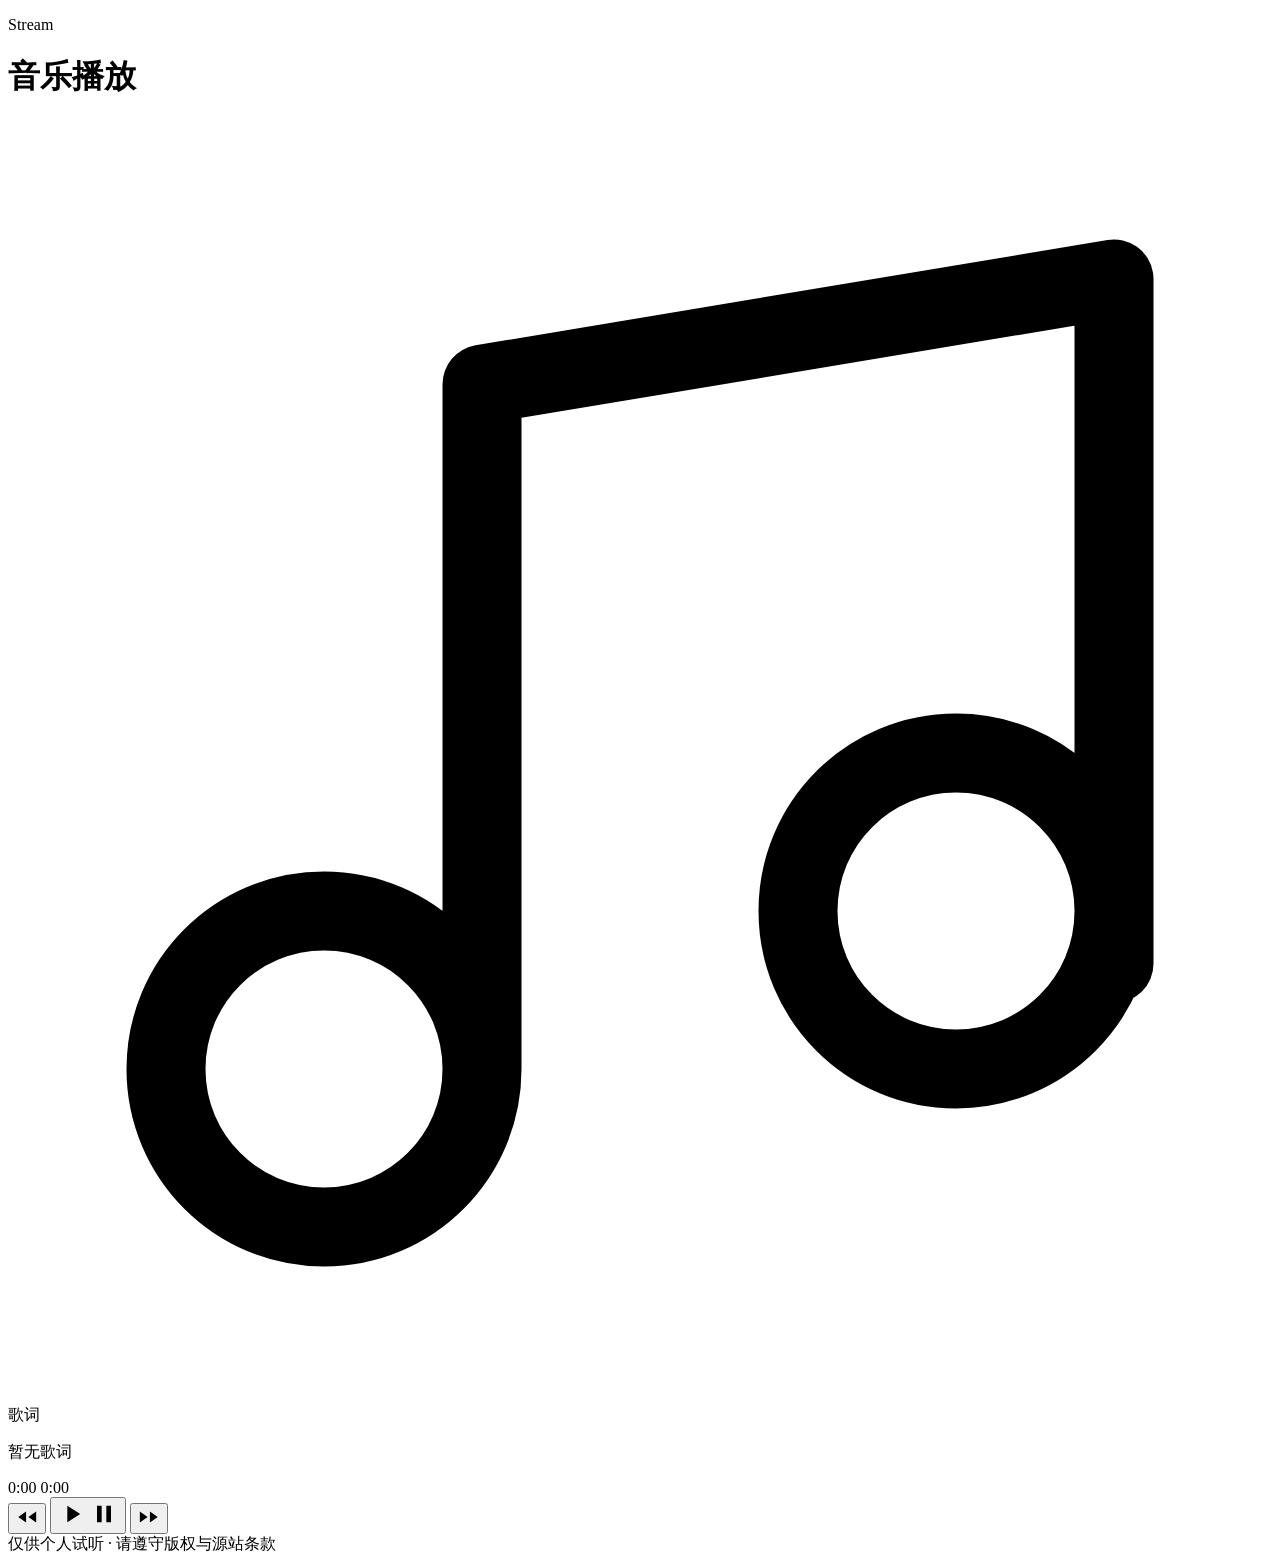
==== index.html @ 1179d0aa "Add files via upload" ====
<!DOCTYPE html>
<html lang="zh-CN">
  <head>
    <meta charset="UTF-8" />
    <meta name="viewport" content="width=device-width, initial-scale=1, viewport-fit=cover" />
    <meta name="theme-color" content="#0f1419" />
    <meta name="apple-mobile-web-app-capable" content="yes" />
    <meta name="apple-mobile-web-app-status-bar-style" content="black-translucent" />
    <title>在线播放</title>
    <link rel="preconnect" href="https://fonts.googleapis.com" />
    <link rel="preconnect" href="https://fonts.gstatic.com" crossorigin />
    <link
      href="https://fonts.googleapis.com/css2?family=DM+Sans:ital,opsz,wght@0,9..40,400;0,9..40,500;0,9..40,600;0,9..40,700&family=Outfit:wght@400;500;600;700&display=swap"
      rel="stylesheet"
    />
    <link rel="stylesheet" href="css/variables.css" />
    <link rel="stylesheet" href="css/reset.css" />
    <link rel="stylesheet" href="css/layout.css" />
    <link rel="stylesheet" href="css/player.css" />
  </head>
  <body>
    <div class="app" id="app">
      <header class="header">
        <p class="header__eyebrow">Stream</p>
        <h1 class="header__title">音乐播放</h1>
      </header>

      <main class="main">
        <section class="hero-card" aria-label="曲目信息">
          <div class="hero-card__glow" aria-hidden="true"></div>

          <div class="hero-top">
            <div class="cover cover--sm" id="cover">
              <div class="cover__placeholder" id="coverPlaceholder">
                <svg class="cover__icon" viewBox="0 0 24 24" fill="none" aria-hidden="true">
                  <path
                    d="M9 18V5l12-2v13M9 18c0 1.66-1.34 3-3 3s-3-1.34-3-3 1.34-3 3-3 3 1.34 3 3zm12-3c0 1.66-1.34 3-3 3s-3-1.34-3-3 1.34-3 3-3 3 1.34 3 3z"
                    stroke="currentColor"
                    stroke-width="1.5"
                    stroke-linecap="round"
                    stroke-linejoin="round"
                  />
                </svg>
              </div>
              <img class="cover__img" id="coverImg" alt="" width="120" height="120" hidden />
            </div>

            <div class="hero-meta">
              <div class="meta-item" id="rowSong" hidden>
                <span class="meta-item__k">歌曲</span>
                <span class="meta-item__v" id="metaSong"></span>
              </div>
              <div class="meta-item" id="rowArtist" hidden>
                <span class="meta-item__k">歌手</span>
                <span class="meta-item__v" id="metaArtist"></span>
              </div>
              <div class="meta-item" id="rowAlbum" hidden>
                <span class="meta-item__k">专辑</span>
                <span class="meta-item__v" id="metaAlbum"></span>
              </div>
              <!-- <p class="hero-meta__source" id="audioSourceUrl" hidden></p> -->
            </div>
          </div>

          <div class="lyrics" id="lyricsRoot" aria-label="歌词">
            <p class="lyrics__label">歌词</p>
            <div class="lyrics__viewport">
              <div class="lyrics__scroll" id="lyricsScroll" role="log" aria-live="polite">
                <p class="lyrics__placeholder" id="lyricsPlaceholder">暂无歌词</p>
              </div>
            </div>
          </div>
        </section>

        <section class="panel" aria-label="播放控制">
          <div class="progress" id="progressWrap">
            <div class="progress__bar" id="progressBar" role="progressbar" aria-valuemin="0" aria-valuemax="100" aria-valuenow="0">
              <div class="progress__fill" id="progressFill"></div>
            </div>
            <div class="progress__times">
              <span id="timeCurrent">0:00</span>
              <span id="timeTotal">0:00</span>
            </div>
          </div>

          <div class="controls">
            <button type="button" class="btn btn--ghost" id="btnRewind" aria-label="后退 10 秒">
              <svg viewBox="0 0 24 24" width="22" height="22" fill="none" aria-hidden="true">
                <path d="M11 18V6l-8.5 6 8.5 6zm11 0V6l-8.5 6L22 18z" fill="currentColor" />
              </svg>
            </button>
            <button type="button" class="btn btn--primary" id="btnPlay" aria-label="播放">
              <svg class="icon-play" viewBox="0 0 24 24" width="28" height="28" fill="currentColor" aria-hidden="true">
                <path d="M8 5v14l11-7z" />
              </svg>
              <svg class="icon-pause" viewBox="0 0 24 24" width="28" height="28" fill="currentColor" aria-hidden="true">
                <path d="M6 19h4V5H6v14zm8-14v14h4V5h-4z" />
              </svg>
            </button>
            <button type="button" class="btn btn--ghost" id="btnForward" aria-label="前进 10 秒">
              <svg viewBox="0 0 24 24" width="22" height="22" fill="none" aria-hidden="true">
                <path d="M13 18V6l8.5 6L13 18zM2 18V6l8.5 6L2 18z" fill="currentColor" />
              </svg>
            </button>
          </div>
        </section>

        <p class="error" id="errorMsg" role="alert" hidden></p>
      </main>

      <footer class="footer">
        <span>仅供个人试听 · 请遵守版权与源站条款</span>
      </footer>
    </div>

    <audio id="audio" preload="metadata" playsinline></audio>

    <script src="js/config.js" defer></script>
    <script src="js/format.js" defer></script>
    <script src="js/url-resolver.js" defer></script>
    <script src="js/lyrics-parser.js" defer></script>
    <script src="js/audio-controller.js" defer></script>
    <script src="js/ui.js" defer></script>
    <script src="js/app.js" defer></script>
  </body>
</html>
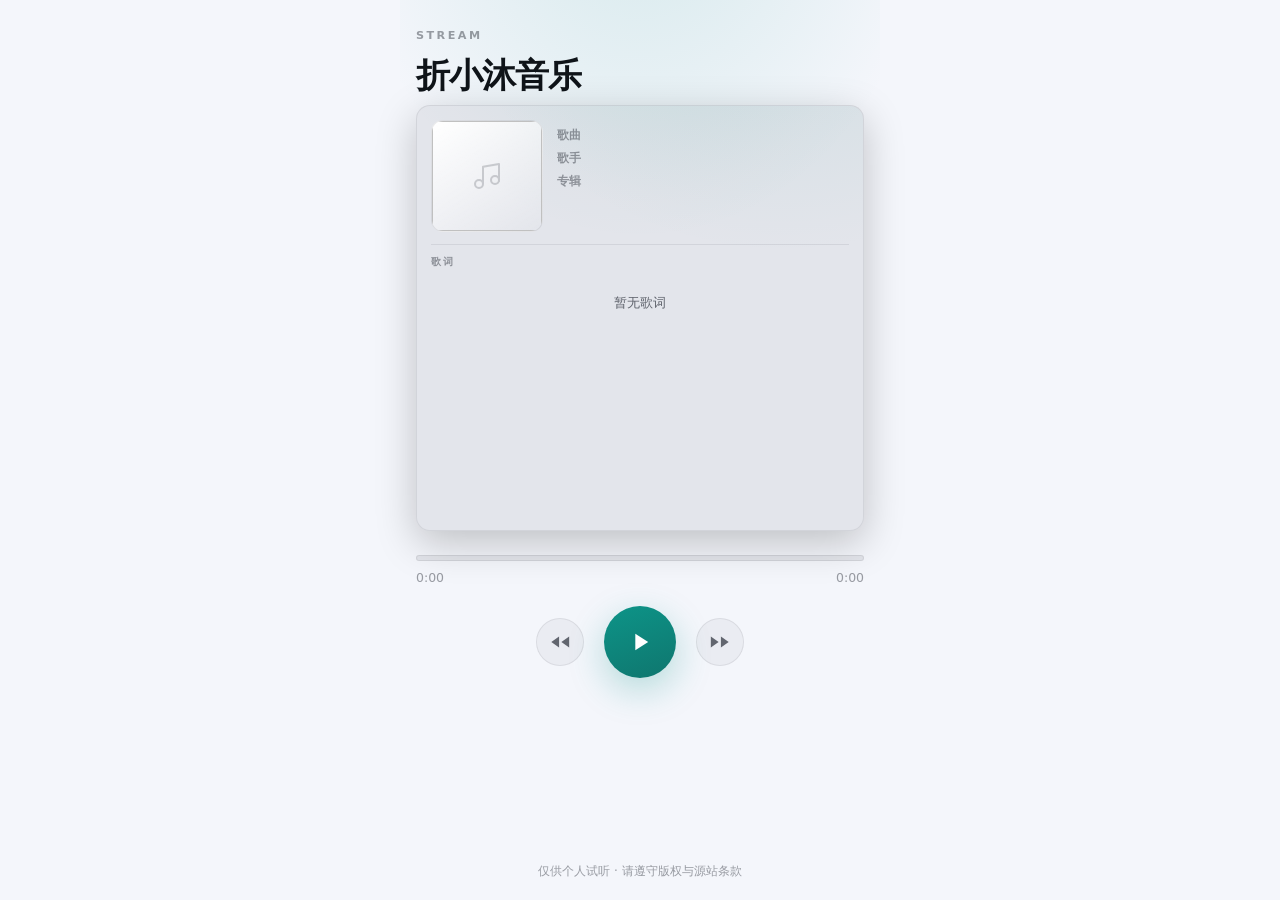
==== commit d7cb2050: "Update index.html" ====
--- a/index.html
+++ b/index.html
@@ -22,7 +22,7 @@
     <div class="app" id="app">
       <header class="header">
         <p class="header__eyebrow">Stream</p>
-        <h1 class="header__title">音乐播放</h1>
+        <h1 class="header__title">折小沐音乐</h1>
       </header>
 
       <main class="main">
--- a/css/variables.css
+++ b/css/variables.css
@@ -0,0 +1,50 @@
+:root {
+  color-scheme: dark light;
+  --font-sans: "DM Sans", "Outfit", system-ui, -apple-system, "Segoe UI", sans-serif;
+  --font-display: "Outfit", "DM Sans", system-ui, sans-serif;
+
+  --bg-base: #0c0f14;
+  --bg-elevated: #121821;
+  --bg-card: rgba(255, 255, 255, 0.04);
+  --bg-card-strong: rgba(255, 255, 255, 0.07);
+
+  --text-primary: #f2f5f9;
+  --text-secondary: rgba(242, 245, 249, 0.62);
+  --text-muted: rgba(242, 245, 249, 0.38);
+
+  --accent: #5eead4;
+  --accent-dim: rgba(94, 234, 212, 0.15);
+  --accent-ring: rgba(94, 234, 212, 0.35);
+
+  --danger: #fb7185;
+  --border: rgba(255, 255, 255, 0.08);
+  --shadow-lg: 0 24px 80px rgba(0, 0, 0, 0.45);
+
+  --radius-lg: 22px;
+  --radius-md: 14px;
+  --radius-pill: 999px;
+
+  --ease-out: cubic-bezier(0.22, 1, 0.36, 1);
+  --space-page: max(16px, env(safe-area-inset-left, 0px));
+  --space-bottom: max(20px, env(safe-area-inset-bottom, 0px));
+}
+
+@media (prefers-color-scheme: light) {
+  :root {
+    --bg-base: #f4f6fb;
+    --bg-elevated: #ffffff;
+    --bg-card: rgba(15, 20, 30, 0.04);
+    --bg-card-strong: rgba(15, 20, 30, 0.07);
+
+    --text-primary: #0f1419;
+    --text-secondary: rgba(15, 20, 30, 0.62);
+    --text-muted: rgba(15, 20, 30, 0.4);
+
+    --accent: #0d9488;
+    --accent-dim: rgba(13, 148, 136, 0.12);
+    --accent-ring: rgba(13, 148, 136, 0.28);
+
+    --border: rgba(15, 20, 30, 0.08);
+    --shadow-lg: 0 20px 60px rgba(15, 23, 42, 0.12);
+  }
+}
--- a/css/layout.css
+++ b/css/layout.css
@@ -0,0 +1,53 @@
+.app {
+  min-height: 100dvh;
+  display: flex;
+  flex-direction: column;
+  padding: 20px var(--space-page) var(--space-bottom);
+  max-width: 480px;
+  margin: 0 auto;
+  background: radial-gradient(120% 80% at 50% -20%, rgba(94, 234, 212, 0.12), transparent 50%),
+    var(--bg-base);
+}
+
+.header {
+  padding: 8px 0 4px;
+}
+
+.header__eyebrow {
+  margin: 0;
+  font-size: 0.7rem;
+  font-weight: 600;
+  letter-spacing: 0.22em;
+  text-transform: uppercase;
+  color: var(--text-muted);
+}
+
+.header__title {
+  margin: 6px 0 0;
+  font-family: var(--font-display);
+  font-size: clamp(1.75rem, 5vw, 2.1rem);
+  font-weight: 700;
+  letter-spacing: -0.03em;
+}
+
+.main {
+  flex: 1;
+  display: flex;
+  flex-direction: column;
+  gap: 20px;
+  padding-bottom: 12px;
+}
+
+.footer {
+  padding-top: 8px;
+  font-size: 0.75rem;
+  color: var(--text-muted);
+  text-align: center;
+}
+
+@media (prefers-color-scheme: light) {
+  .app {
+    background: radial-gradient(120% 80% at 50% -15%, rgba(13, 148, 136, 0.14), transparent 52%),
+      var(--bg-base);
+  }
+}
--- a/css/player.css
+++ b/css/player.css
@@ -0,0 +1,315 @@
+.hero-card {
+  position: relative;
+  border-radius: var(--radius-md);
+  padding: 14px 14px 12px;
+  background: var(--bg-card-strong);
+  border: 1px solid var(--border);
+  box-shadow: 0 12px 40px rgba(0, 0, 0, 0.22);
+  overflow: hidden;
+}
+
+.hero-card__glow {
+  position: absolute;
+  inset: -50% -30% auto;
+  height: 100%;
+  background: radial-gradient(circle at 70% 0%, var(--accent-dim), transparent 55%);
+  pointer-events: none;
+}
+
+.hero-top {
+  position: relative;
+  z-index: 1;
+  display: flex;
+  align-items: flex-start;
+  gap: 14px;
+}
+
+.cover {
+  position: relative;
+  flex-shrink: 0;
+  aspect-ratio: 1;
+  width: min(112px, 26vw);
+  max-width: 112px;
+  border-radius: 12px;
+  background: linear-gradient(145deg, var(--bg-elevated), rgba(255, 255, 255, 0.02));
+  border: 1px solid var(--border);
+  overflow: hidden;
+}
+
+.cover__placeholder {
+  position: absolute;
+  inset: 0;
+  display: grid;
+  place-items: center;
+  width: 100%;
+  height: 100%;
+  color: var(--text-muted);
+  z-index: 0;
+}
+
+.cover__icon {
+  width: 32px;
+  height: 32px;
+  opacity: 0.45;
+}
+
+.cover__img {
+  position: absolute;
+  inset: 0;
+  z-index: 1;
+  display: block;
+  width: 100%;
+  height: 100%;
+  object-fit: cover;
+  object-position: center;
+}
+
+.hero-meta {
+  flex: 1;
+  min-width: 0;
+  padding-top: 8px;
+}
+
+.hero-meta__eyebrow {
+  margin: 0 0 6px;
+  font-size: 0.65rem;
+  font-weight: 600;
+  letter-spacing: 0.14em;
+  text-transform: uppercase;
+  color: var(--text-muted);
+}
+
+.meta-item {
+  display: flex;
+  align-items: baseline;
+  gap: 8px;
+  margin-bottom: 4px;
+  font-size: 0.88rem;
+  line-height: 1.35;
+  min-height: 1.35em;
+}
+
+.meta-item__k {
+  flex-shrink: 0;
+  min-width: 2.75em;
+  font-size: 0.72rem;
+  font-weight: 600;
+  color: var(--text-muted);
+}
+
+.meta-item__v {
+  flex: 1;
+  min-width: 0;
+  font-weight: 600;
+  color: var(--text-primary);
+  word-break: break-word;
+}
+
+.hero-meta__source {
+  margin: 8px 0 0;
+  font-size: 0.68rem;
+  line-height: 1.35;
+  color: var(--text-muted);
+  word-break: break-all;
+  max-height: 2.7em;
+  overflow: hidden;
+  display: -webkit-box;
+  -webkit-line-clamp: 2;
+  -webkit-box-orient: vertical;
+}
+
+.lyrics {
+  position: relative;
+  z-index: 1;
+  margin-top: 12px;
+  padding-top: 10px;
+  border-top: 1px solid var(--border);
+}
+
+.lyrics__label {
+  margin: 0 0 8px;
+  font-size: 0.62rem;
+  font-weight: 700;
+  letter-spacing: 0.18em;
+  text-transform: uppercase;
+  color: var(--text-muted);
+}
+
+/* 与 hero-card 同一块底板：不叠加第二层底色，避免与卡片背景不一致 */
+.lyrics__viewport {
+  border-radius: var(--radius-md);
+  border: 0;
+  background: transparent;
+  overflow: hidden;
+  height: min(240px, 38vh);
+  box-sizing: border-box;
+}
+
+.lyrics__scroll {
+  margin: 0;
+  height: 100%;
+  overflow-x: hidden;
+  overflow-y: auto;
+  overscroll-behavior: contain;
+  -webkit-overflow-scrolling: touch;
+  scroll-behavior: auto;
+  padding: 14px 14px 16px;
+  box-sizing: border-box;
+  background: transparent;
+}
+
+.lyrics-line {
+  margin: 0 auto 10px;
+  max-width: 28em;
+  padding: 5px 8px;
+  font-family: var(--font-sans);
+  font-size: 0.8125rem;
+  font-weight: 500;
+  line-height: 1.65;
+  color: var(--text-secondary);
+  text-align: center;
+  letter-spacing: 0.01em;
+  transform-origin: center center;
+  transition:
+    color 0.45s cubic-bezier(0.22, 1, 0.36, 1),
+    transform 0.5s cubic-bezier(0.22, 1, 0.36, 1),
+    font-size 0.45s cubic-bezier(0.22, 1, 0.36, 1),
+    font-weight 0.35s cubic-bezier(0.33, 1, 0.68, 1);
+}
+
+.lyrics-line:last-child {
+  margin-bottom: 0;
+}
+
+.lyrics-line.is-active {
+  color: var(--text-primary);
+  font-size: 0.95rem;
+  font-weight: 700;
+  transform: scale(1.06);
+}
+
+.lyrics__placeholder,
+.lyrics-plain {
+  margin: 0 auto;
+  max-width: 28em;
+  font-family: var(--font-sans);
+  font-size: 0.8125rem;
+  line-height: 1.7;
+  color: var(--text-secondary);
+  white-space: pre-wrap;
+  word-break: break-word;
+  text-align: center;
+}
+
+@media (prefers-reduced-motion: reduce) {
+  .lyrics-line {
+    transition: color 0.2s ease;
+  }
+
+  .lyrics-line.is-active {
+    transform: none;
+  }
+}
+
+.panel {
+  padding: 4px 0 8px;
+}
+
+.progress__bar {
+  height: 6px;
+  border-radius: var(--radius-pill);
+  background: var(--bg-card-strong);
+  border: 1px solid var(--border);
+  overflow: hidden;
+  cursor: pointer;
+  touch-action: none;
+}
+
+.progress__fill {
+  height: 100%;
+  width: 0%;
+  border-radius: inherit;
+  background: linear-gradient(90deg, var(--accent), #a7f3d0);
+  transition: width 0.08s linear;
+}
+
+.progress__times {
+  display: flex;
+  justify-content: space-between;
+  margin-top: 8px;
+  font-size: 0.78rem;
+  font-variant-numeric: tabular-nums;
+  color: var(--text-muted);
+}
+
+.controls {
+  display: flex;
+  align-items: center;
+  justify-content: center;
+  gap: 20px;
+  margin-top: 18px;
+}
+
+.btn {
+  display: inline-flex;
+  align-items: center;
+  justify-content: center;
+  border-radius: var(--radius-pill);
+  transition: transform 0.2s var(--ease-out), background 0.2s var(--ease-out), opacity 0.2s;
+}
+
+.btn:active {
+  transform: scale(0.96);
+}
+
+.btn--ghost {
+  width: 48px;
+  height: 48px;
+  color: var(--text-secondary);
+  background: var(--bg-card);
+  border: 1px solid var(--border);
+}
+
+.btn--ghost:hover {
+  color: var(--text-primary);
+  background: var(--bg-card-strong);
+}
+
+.btn--primary {
+  width: 72px;
+  height: 72px;
+  color: #042f2e;
+  background: linear-gradient(160deg, #5eead4, #2dd4bf);
+  box-shadow: 0 12px 40px rgba(45, 212, 191, 0.35);
+}
+
+/* 播放/暂停互斥显示（避免仅用 hidden 在部分环境下同时露出两个图标） */
+.btn--primary .icon-pause {
+  display: none;
+}
+
+.btn--primary.is-playing .icon-play {
+  display: none;
+}
+
+.btn--primary.is-playing .icon-pause {
+  display: block;
+}
+
+@media (prefers-color-scheme: light) {
+  .btn--primary {
+    color: #fff;
+    background: linear-gradient(160deg, #0d9488, #0f766e);
+    box-shadow: 0 12px 36px rgba(13, 148, 136, 0.28);
+  }
+}
+
+.error {
+  margin: 0;
+  padding: 12px 14px;
+  border-radius: var(--radius-md);
+  font-size: 0.88rem;
+  color: var(--danger);
+  background: rgba(251, 113, 133, 0.08);
+  border: 1px solid rgba(251, 113, 133, 0.25);
+}
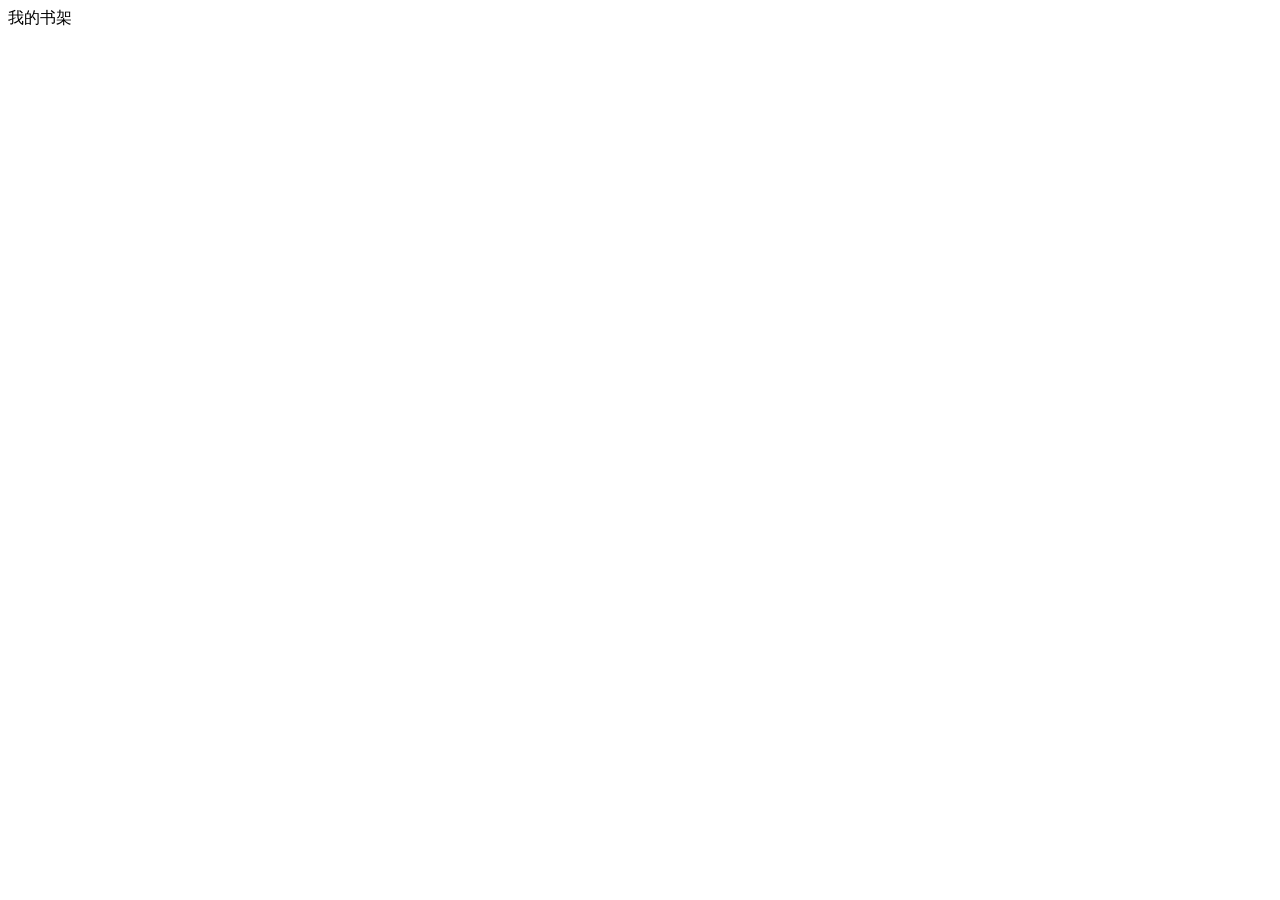
==== commit 7be60c22: "Add files via upload" ====
--- a/index.html
+++ b/index.html
@@ -1,126 +1,18 @@
 <!DOCTYPE html>
 <html lang="zh-CN">
-  <head>
-    <meta charset="UTF-8" />
-    <meta name="viewport" content="width=device-width, initial-scale=1, viewport-fit=cover" />
-    <meta name="theme-color" content="#0f1419" />
-    <meta name="apple-mobile-web-app-capable" content="yes" />
-    <meta name="apple-mobile-web-app-status-bar-style" content="black-translucent" />
-    <title>在线播放</title>
-    <link rel="preconnect" href="https://fonts.googleapis.com" />
-    <link rel="preconnect" href="https://fonts.gstatic.com" crossorigin />
-    <link
-      href="https://fonts.googleapis.com/css2?family=DM+Sans:ital,opsz,wght@0,9..40,400;0,9..40,500;0,9..40,600;0,9..40,700&family=Outfit:wght@400;500;600;700&display=swap"
-      rel="stylesheet"
-    />
-    <link rel="stylesheet" href="css/variables.css" />
-    <link rel="stylesheet" href="css/reset.css" />
-    <link rel="stylesheet" href="css/layout.css" />
-    <link rel="stylesheet" href="css/player.css" />
-  </head>
-  <body>
-    <div class="app" id="app">
-      <header class="header">
-        <p class="header__eyebrow">Stream</p>
-        <h1 class="header__title">折小沐音乐</h1>
-      </header>
-
-      <main class="main">
-        <section class="hero-card" aria-label="曲目信息">
-          <div class="hero-card__glow" aria-hidden="true"></div>
-
-          <div class="hero-top">
-            <div class="cover cover--sm" id="cover">
-              <div class="cover__placeholder" id="coverPlaceholder">
-                <svg class="cover__icon" viewBox="0 0 24 24" fill="none" aria-hidden="true">
-                  <path
-                    d="M9 18V5l12-2v13M9 18c0 1.66-1.34 3-3 3s-3-1.34-3-3 1.34-3 3-3 3 1.34 3 3zm12-3c0 1.66-1.34 3-3 3s-3-1.34-3-3 1.34-3 3-3 3 1.34 3 3z"
-                    stroke="currentColor"
-                    stroke-width="1.5"
-                    stroke-linecap="round"
-                    stroke-linejoin="round"
-                  />
-                </svg>
-              </div>
-              <img class="cover__img" id="coverImg" alt="" width="120" height="120" hidden />
-            </div>
-
-            <div class="hero-meta">
-              <div class="meta-item" id="rowSong" hidden>
-                <span class="meta-item__k">歌曲</span>
-                <span class="meta-item__v" id="metaSong"></span>
-              </div>
-              <div class="meta-item" id="rowArtist" hidden>
-                <span class="meta-item__k">歌手</span>
-                <span class="meta-item__v" id="metaArtist"></span>
-              </div>
-              <div class="meta-item" id="rowAlbum" hidden>
-                <span class="meta-item__k">专辑</span>
-                <span class="meta-item__v" id="metaAlbum"></span>
-              </div>
-              <!-- <p class="hero-meta__source" id="audioSourceUrl" hidden></p> -->
-            </div>
-          </div>
-
-          <div class="lyrics" id="lyricsRoot" aria-label="歌词">
-            <p class="lyrics__label">歌词</p>
-            <div class="lyrics__viewport">
-              <div class="lyrics__scroll" id="lyricsScroll" role="log" aria-live="polite">
-                <p class="lyrics__placeholder" id="lyricsPlaceholder">暂无歌词</p>
-              </div>
-            </div>
-          </div>
-        </section>
-
-        <section class="panel" aria-label="播放控制">
-          <div class="progress" id="progressWrap">
-            <div class="progress__bar" id="progressBar" role="progressbar" aria-valuemin="0" aria-valuemax="100" aria-valuenow="0">
-              <div class="progress__fill" id="progressFill"></div>
-            </div>
-            <div class="progress__times">
-              <span id="timeCurrent">0:00</span>
-              <span id="timeTotal">0:00</span>
-            </div>
-          </div>
-
-          <div class="controls">
-            <button type="button" class="btn btn--ghost" id="btnRewind" aria-label="后退 10 秒">
-              <svg viewBox="0 0 24 24" width="22" height="22" fill="none" aria-hidden="true">
-                <path d="M11 18V6l-8.5 6 8.5 6zm11 0V6l-8.5 6L22 18z" fill="currentColor" />
-              </svg>
-            </button>
-            <button type="button" class="btn btn--primary" id="btnPlay" aria-label="播放">
-              <svg class="icon-play" viewBox="0 0 24 24" width="28" height="28" fill="currentColor" aria-hidden="true">
-                <path d="M8 5v14l11-7z" />
-              </svg>
-              <svg class="icon-pause" viewBox="0 0 24 24" width="28" height="28" fill="currentColor" aria-hidden="true">
-                <path d="M6 19h4V5H6v14zm8-14v14h4V5h-4z" />
-              </svg>
-            </button>
-            <button type="button" class="btn btn--ghost" id="btnForward" aria-label="前进 10 秒">
-              <svg viewBox="0 0 24 24" width="22" height="22" fill="none" aria-hidden="true">
-                <path d="M13 18V6l8.5 6L13 18zM2 18V6l8.5 6L2 18z" fill="currentColor" />
-              </svg>
-            </button>
-          </div>
-        </section>
-
-        <p class="error" id="errorMsg" role="alert" hidden></p>
-      </main>
-
-      <footer class="footer">
-        <span>仅供个人试听 · 请遵守版权与源站条款</span>
-      </footer>
-    </div>
-
-    <audio id="audio" preload="metadata" playsinline></audio>
-
-    <script src="js/config.js" defer></script>
-    <script src="js/format.js" defer></script>
-    <script src="js/url-resolver.js" defer></script>
-    <script src="js/lyrics-parser.js" defer></script>
-    <script src="js/audio-controller.js" defer></script>
-    <script src="js/ui.js" defer></script>
-    <script src="js/app.js" defer></script>
-  </body>
+<head>
+  <meta charset="UTF-8">
+  <meta name="viewport" content="width=device-width, initial-scale=1.0">
+  <title>书架</title>
+  <link rel="stylesheet" href="css/style.css">
+</head>
+<body>
+  <div class="bookshelf">
+    <div class="bookshelf-header">我的书架</div>
+    <div class="book-grid" id="book-grid"></div>
+  </div>
+  <script src="js/storage.js"></script>
+  <script src="js/settings.js"></script>
+  <script src="js/app.js"></script>
+</body>
 </html>
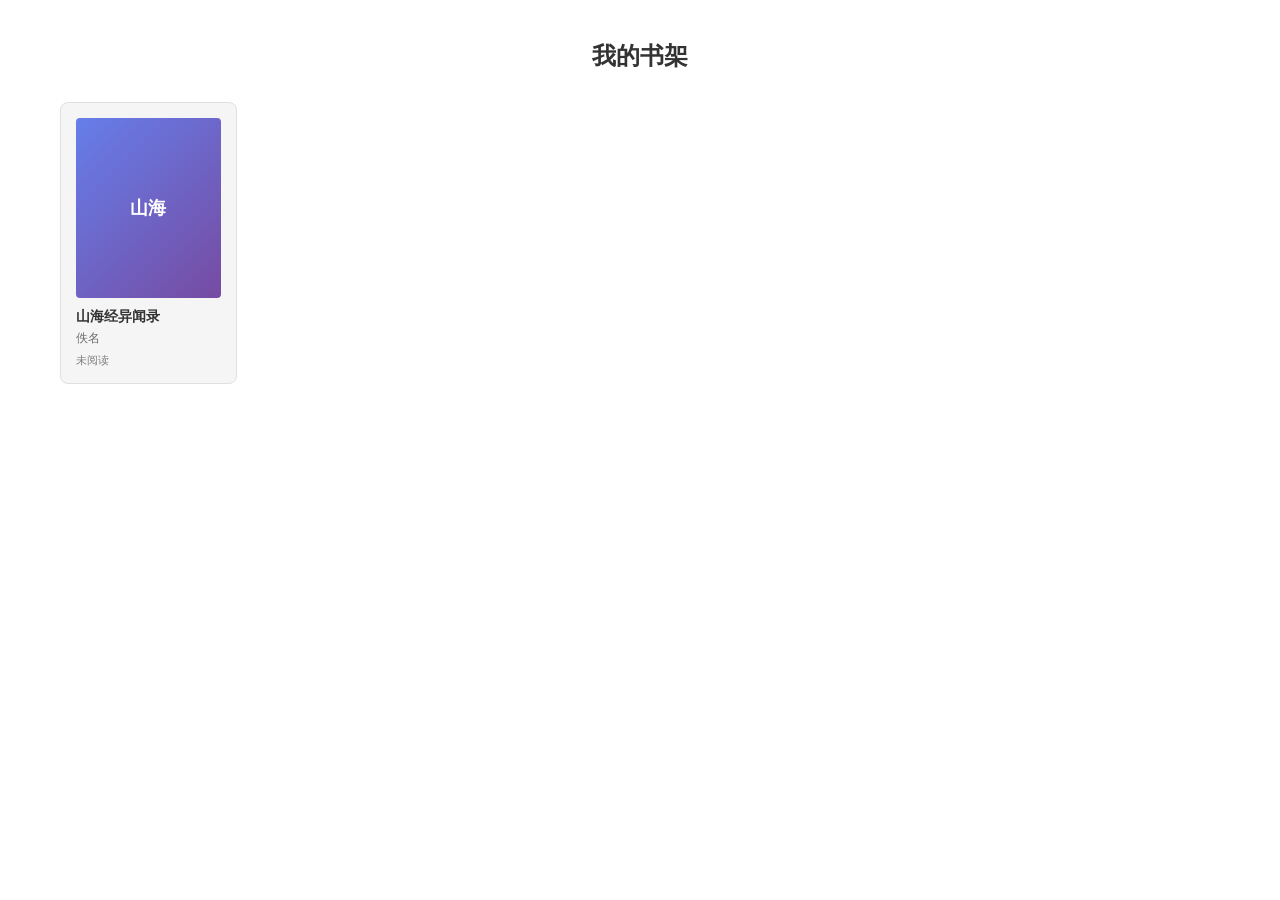
==== commit 9e78f360: "Add files via upload" ====
--- a/index.html
+++ b/index.html
@@ -2,15 +2,20 @@
 <html lang="zh-CN">
 <head>
   <meta charset="UTF-8">
-  <meta name="viewport" content="width=device-width, initial-scale=1.0">
+  <meta name="viewport" content="width=device-width, initial-scale=1.0, maximum-scale=1.0, user-scalable=no, viewport-fit=cover">
+  <meta name="apple-mobile-web-app-capable" content="yes">
+  <meta name="apple-mobile-web-app-status-bar-style" content="default">
   <title>书架</title>
   <link rel="stylesheet" href="css/style.css">
 </head>
 <body>
   <div class="bookshelf">
     <div class="bookshelf-header">我的书架</div>
-    <div class="book-grid" id="book-grid"></div>
+    <div class="book-grid-wrapper">
+      <div class="book-grid" id="book-grid"></div>
+    </div>
   </div>
+  <script src="data/books.js"></script>
   <script src="js/storage.js"></script>
   <script src="js/settings.js"></script>
   <script src="js/app.js"></script>
--- a/css/style.css
+++ b/css/style.css
@@ -0,0 +1,325 @@
+:root {
+  --bg-color: #ffffff;
+  --text-color: #333333;
+  --card-bg: #f5f5f5;
+  --border-color: #e0e0e0;
+  --header-bg: #ffffff;
+  --menu-bg: rgba(255, 255, 255, 0.95);
+  --btn-bg: #4a90d9;
+  --btn-text: #ffffff;
+  --font-size: 16px;
+  --line-height: 1.8;
+}
+
+[data-theme="green"] {
+  --bg-color: #c7edcc;
+  --text-color: #2d5a32;
+  --card-bg: #b8e0bd;
+  --border-color: #a0d0a5;
+  --header-bg: #b8e0bd;
+  --menu-bg: rgba(199, 237, 204, 0.95);
+}
+
+[data-theme="gray"] {
+  --bg-color: #e8e8e8;
+  --text-color: #333333;
+  --card-bg: #d8d8d8;
+  --border-color: #c0c0c0;
+  --header-bg: #d8d8d8;
+  --menu-bg: rgba(232, 232, 232, 0.95);
+}
+
+[data-theme="dark"] {
+  --bg-color: #1a1a1a;
+  --text-color: #cccccc;
+  --card-bg: #2a2a2a;
+  --border-color: #444444;
+  --header-bg: #2a2a2a;
+  --menu-bg: rgba(26, 26, 26, 0.95);
+  --btn-bg: #6a9fd9;
+}
+
+* {
+  margin: 0;
+  padding: 0;
+  box-sizing: border-box;
+}
+
+body {
+  font-family: -apple-system, BlinkMacSystemFont, "Segoe UI", Roboto, sans-serif;
+  background-color: var(--bg-color);
+  color: var(--text-color);
+  min-height: 100vh;
+  transition: background-color 0.3s, color 0.3s;
+}
+
+.bookshelf {
+  padding: 20px;
+  max-width: 1200px;
+  margin: 0 auto;
+}
+
+.bookshelf-header {
+  text-align: center;
+  padding: 20px 0 30px;
+  font-size: 24px;
+  font-weight: bold;
+}
+
+.book-grid {
+  display: grid;
+  grid-template-columns: repeat(auto-fill, minmax(150px, 1fr));
+  gap: 20px;
+}
+
+.book-card {
+  background: var(--card-bg);
+  border-radius: 8px;
+  padding: 15px;
+  cursor: pointer;
+  transition: transform 0.2s, box-shadow 0.2s;
+  border: 1px solid var(--border-color);
+}
+
+.book-card:hover {
+  transform: translateY(-2px);
+  box-shadow: 0 4px 12px rgba(0, 0, 0, 0.1);
+}
+
+.book-cover {
+  width: 100%;
+  height: 180px;
+  background: linear-gradient(135deg, #667eea 0%, #764ba2 100%);
+  border-radius: 4px;
+  display: flex;
+  align-items: center;
+  justify-content: center;
+  color: white;
+  font-size: 18px;
+  font-weight: bold;
+  margin-bottom: 10px;
+}
+
+.book-title {
+  font-size: 14px;
+  font-weight: bold;
+  margin-bottom: 4px;
+  overflow: hidden;
+  text-overflow: ellipsis;
+  white-space: nowrap;
+}
+
+.book-author {
+  font-size: 12px;
+  opacity: 0.7;
+  margin-bottom: 6px;
+}
+
+.book-progress {
+  font-size: 11px;
+  opacity: 0.6;
+}
+
+.reader-container {
+  max-width: 800px;
+  margin: 0 auto;
+  padding: 20px;
+  min-height: 100vh;
+}
+
+.reader-header {
+  position: fixed;
+  top: 0;
+  left: 0;
+  right: 0;
+  background: var(--header-bg);
+  padding: 12px 20px;
+  display: flex;
+  align-items: center;
+  justify-content: space-between;
+  border-bottom: 1px solid var(--border-color);
+  z-index: 100;
+  transform: translateY(-100%);
+  transition: transform 0.3s;
+}
+
+.reader-header.show {
+  transform: translateY(0);
+}
+
+.reader-content {
+  padding-top: 60px;
+  padding-bottom: 80px;
+  font-size: var(--font-size);
+  line-height: var(--line-height);
+  white-space: pre-wrap;
+  word-wrap: break-word;
+}
+
+.reader-footer {
+  position: fixed;
+  bottom: 0;
+  left: 0;
+  right: 0;
+  background: var(--header-bg);
+  padding: 10px 20px;
+  display: flex;
+  align-items: center;
+  justify-content: space-between;
+  border-top: 1px solid var(--border-color);
+  z-index: 100;
+  transform: translateY(100%);
+  transition: transform 0.3s;
+}
+
+.reader-footer.show {
+  transform: translateY(0);
+}
+
+.btn {
+  background: var(--btn-bg);
+  color: var(--btn-text);
+  border: none;
+  padding: 8px 16px;
+  border-radius: 4px;
+  cursor: pointer;
+  font-size: 14px;
+  transition: opacity 0.2s;
+}
+
+.btn:hover {
+  opacity: 0.8;
+}
+
+.btn:disabled {
+  opacity: 0.4;
+  cursor: not-allowed;
+}
+
+.btn-icon {
+  background: transparent;
+  color: var(--text-color);
+  font-size: 20px;
+  padding: 4px 8px;
+}
+
+.settings-panel {
+  position: fixed;
+  bottom: 0;
+  left: 0;
+  right: 0;
+  background: var(--menu-bg);
+  padding: 20px;
+  border-top: 1px solid var(--border-color);
+  z-index: 200;
+  transform: translateY(100%);
+  transition: transform 0.3s;
+}
+
+.settings-panel.show {
+  transform: translateY(0);
+}
+
+.settings-row {
+  display: flex;
+  align-items: center;
+  justify-content: space-between;
+  margin-bottom: 15px;
+}
+
+.settings-label {
+  font-size: 14px;
+  min-width: 60px;
+}
+
+.settings-options {
+  display: flex;
+  gap: 10px;
+}
+
+.settings-btn {
+  padding: 6px 12px;
+  border: 1px solid var(--border-color);
+  border-radius: 4px;
+  background: var(--card-bg);
+  color: var(--text-color);
+  cursor: pointer;
+  font-size: 13px;
+}
+
+.settings-btn.active {
+  background: var(--btn-bg);
+  color: var(--btn-text);
+  border-color: var(--btn-bg);
+}
+
+.chapter-list {
+  position: fixed;
+  top: 0;
+  left: 0;
+  right: 0;
+  bottom: 0;
+  background: var(--bg-color);
+  z-index: 300;
+  overflow-y: auto;
+  transform: translateX(-100%);
+  transition: transform 0.3s;
+}
+
+.chapter-list.show {
+  transform: translateX(0);
+}
+
+.chapter-list-header {
+  padding: 15px 20px;
+  font-size: 18px;
+  font-weight: bold;
+  border-bottom: 1px solid var(--border-color);
+  display: flex;
+  align-items: center;
+  gap: 10px;
+}
+
+.chapter-item {
+  padding: 15px 20px;
+  border-bottom: 1px solid var(--border-color);
+  cursor: pointer;
+  transition: background 0.2s;
+}
+
+.chapter-item:hover {
+  background: var(--card-bg);
+}
+
+.chapter-item.current {
+  color: var(--btn-bg);
+  font-weight: bold;
+}
+
+.chapter-title {
+  font-size: 14px;
+}
+
+.overlay {
+  position: fixed;
+  top: 0;
+  left: 0;
+  right: 0;
+  bottom: 0;
+  background: rgba(0, 0, 0, 0.5);
+  z-index: 150;
+  opacity: 0;
+  pointer-events: none;
+  transition: opacity 0.3s;
+}
+
+.overlay.show {
+  opacity: 1;
+  pointer-events: auto;
+}
+
+.empty-state {
+  text-align: center;
+  padding: 60px 20px;
+  opacity: 0.6;
+}
